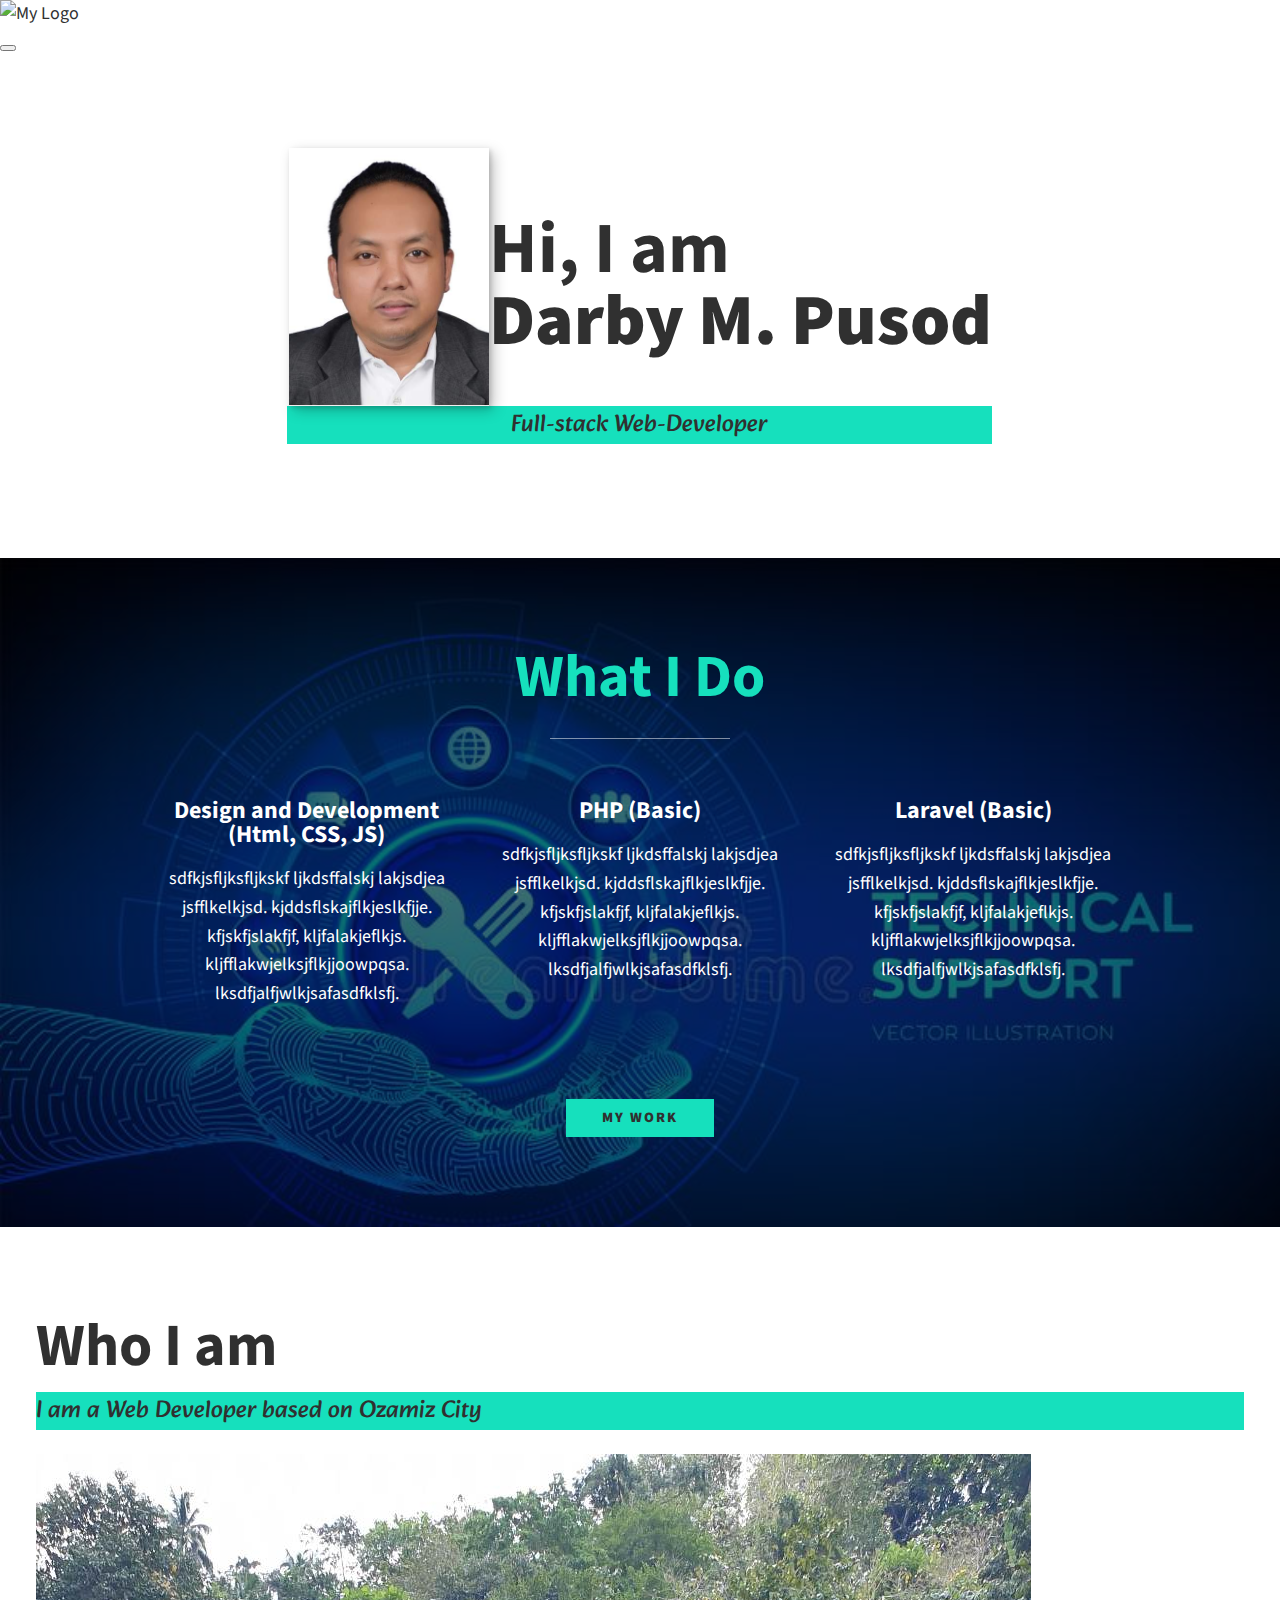
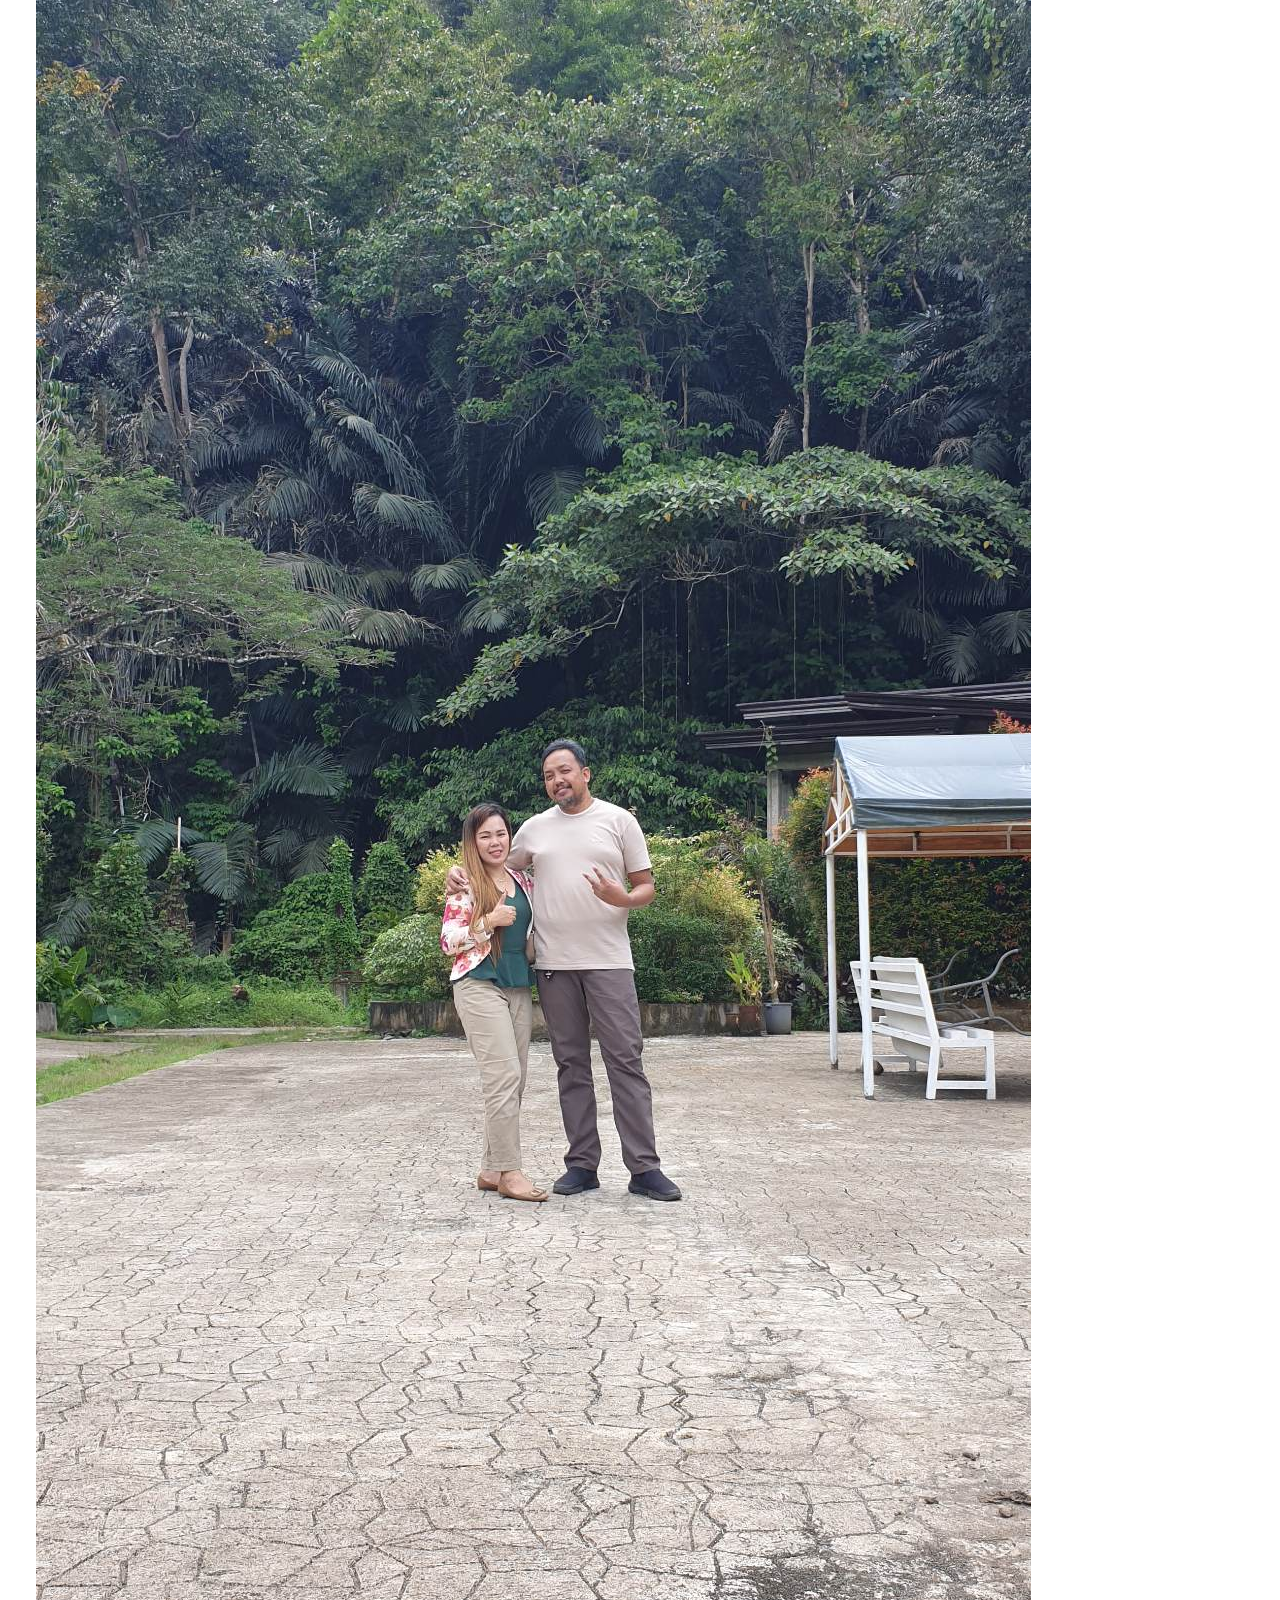
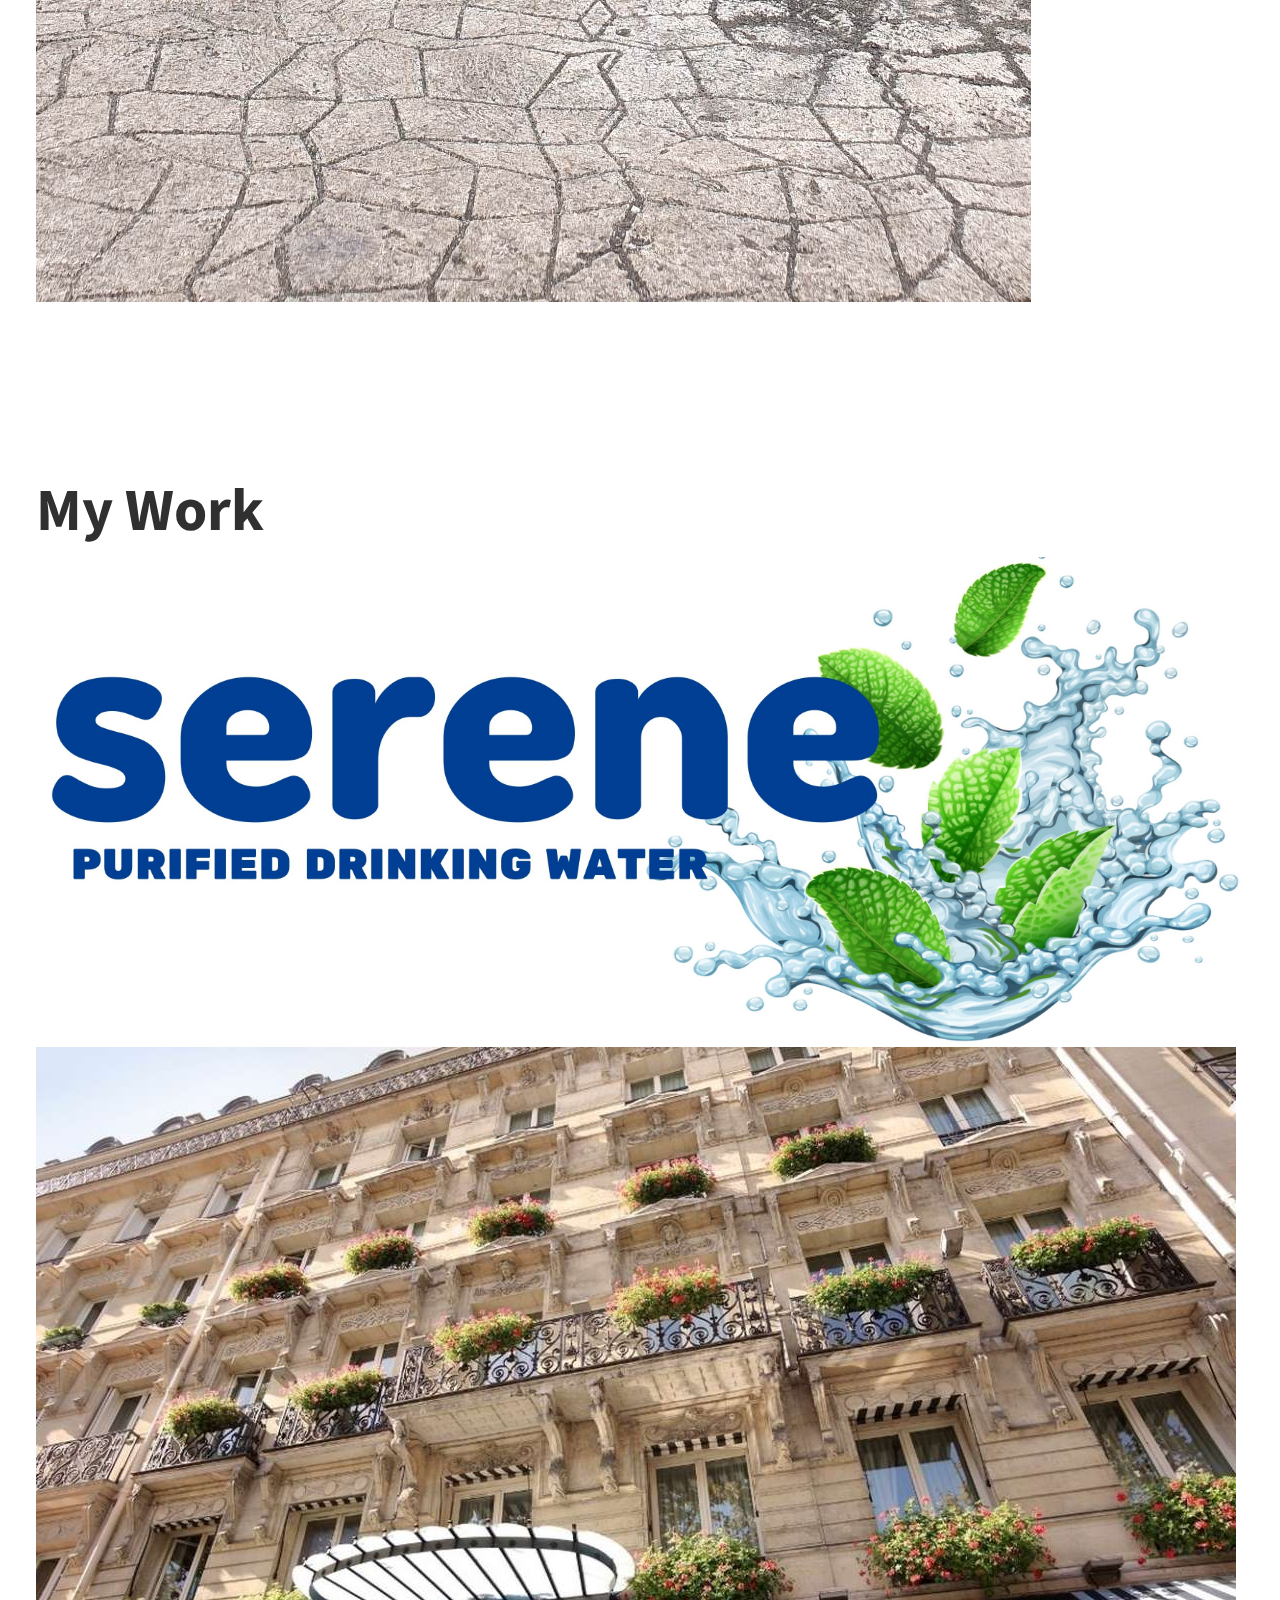
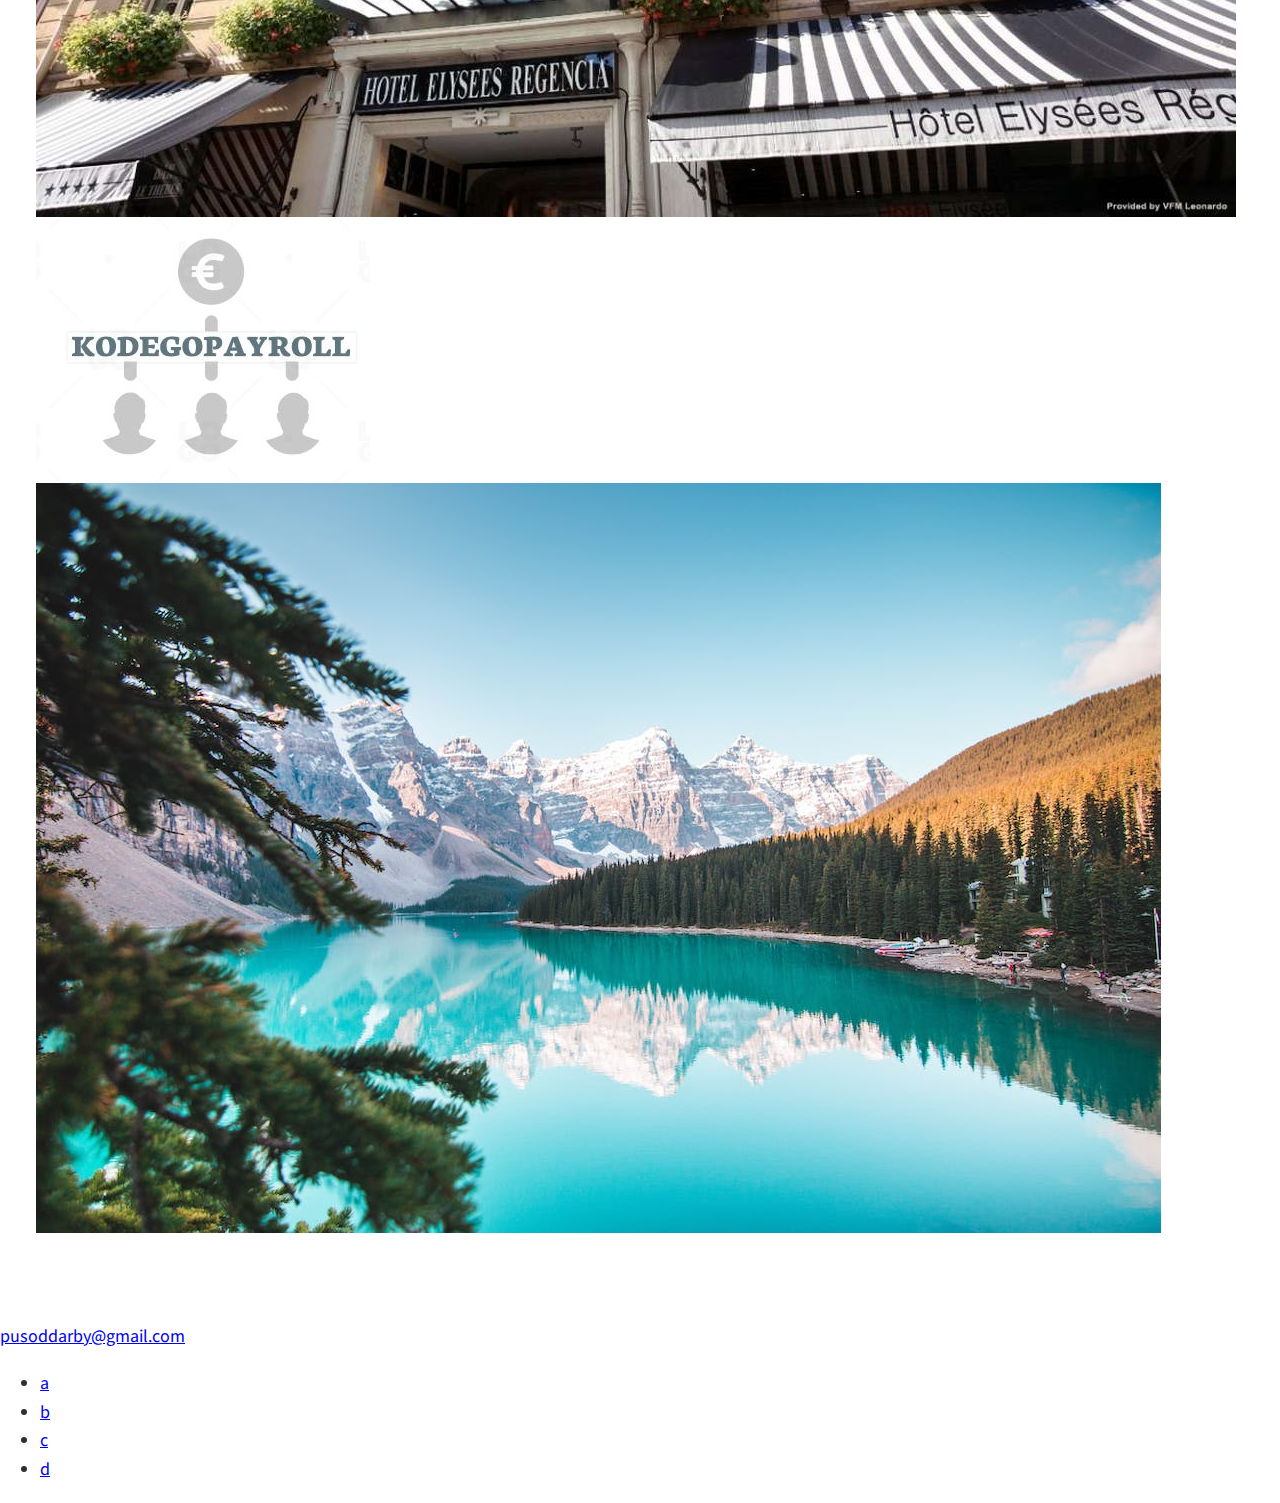
==== index.html @ 6430688c "modified:   css/style.css 	new file:   img/services.jpg 	modified:   index.html" ====
<!DOCTYPE html>
<html lang="en">
<head>
    <meta charset="UTF-8">
    <meta http-equiv="X-UA-Compatible" content="IE=edge">
    <meta name="viewport" content="width=device-width, initial-scale=1.0">
    <link href="https://cdn.jsdelivr.net/npm/bootstrap@5.3.0-alpha2/dist/css/bootstrap.min.css" rel="stylesheet" integrity="sha384-aFq/bzH65dt+w6FI2ooMVUpc+21e0SRygnTpmBvdBgSdnuTN7QbdgL+OapgHtvPp" crossorigin="anonymous">
    <script src="https://cdn.jsdelivr.net/npm/bootstrap@5.3.0-alpha2/dist/js/bootstrap.bundle.min.js" integrity="sha384-qKXV1j0HvMUeCBQ+QVp7JcfGl760yU08IQ+GpUo5hlbpg51QRiuqHAJz8+BrxE/N" crossorigin="anonymous"></script>
    <link rel="stylesheet" href="css/style.css">
    <title>My Portfolio</title>

    <link rel="preconnect" href="https://fonts.googleapis.com">
    <link rel="preconnect" href="https://fonts.gstatic.com" crossorigin>
    <link href="https://fonts.googleapis.com/css2?family=Alkatra&family=Source+Sans+Pro:ital,wght@1,600&display=swap" rel="stylesheet">
<body>
    <header>
       <div class="logo">
            <img src="" alt="My Logo">
       </div>
       <button class="nav-toggle" aria-label="toggle-navigation">
            <span class="hamburger"></span>
       </button>
       <nav class="nav">
        <ul class="nav__list">
            <li class="nav__item"><a href="#home" class="nav__link">Home</a></li>
            <li class="nav__item"><a href="#services" class="nav__link">My Service</a></li>
            <li class="nav__item"><a href="#about" class="nav__link">About Me</a></li>
            <li class="nav__item"><a href="#work" class="nav__link">My Work</a></li>
        </ul>
    </nav>
    </header>

    <!------Introduction---->
    <section class="intro" id="home">
        <h1 class="section__title section__title--intro">
        <h1>Hi, I am <br><strong>Darby M. Pusod</strong></h1>
        </h1>
        <br>
        <p class="section__subtitle section__subtitle--intro">Full-stack Web-Developer</p>
        <img src="img/mypicture.jpg" alt="Picture of Darby" class="intro__img">

    </section>

    <!----My Service---->
    <section class="my-services" id="services">
         <h2 class="section__title section__title--services">What I Do</h2>
         <div class="services">
            <div class="service">
                <h3>Design and Development (Html, CSS, JS)</h3>
                <p>sdfkjsfljksfljkskf ljkdsffalskj lakjsdjea jsfflkelkjsd.
                    kjddsflskajflkjeslkfjje. kfjskfjslakfjf, kljfalakjeflkjs.
                    kljfflakwjelksjflkjjoowpqsa.
                    lksdfjalfjwlkjsafasdfklsfj.
                </p>
            </div> <!-----/ service-->

            <div class="service">
                <h3>PHP (Basic)</h3>
                <p>sdfkjsfljksfljkskf ljkdsffalskj lakjsdjea jsfflkelkjsd.
                    kjddsflskajflkjeslkfjje. kfjskfjslakfjf, kljfalakjeflkjs.
                    kljfflakwjelksjflkjjoowpqsa.
                    lksdfjalfjwlkjsafasdfklsfj.</p>
            </div> <!-----/ service-->
            
            <div class="service">
                <h3>Laravel (Basic)</h3>
                <p>sdfkjsfljksfljkskf ljkdsffalskj lakjsdjea jsfflkelkjsd.
                    kjddsflskajflkjeslkfjje. kfjskfjslakfjf, kljfalakjeflkjs.
                    kljfflakwjelksjflkjjoowpqsa.
                    lksdfjalfjwlkjsafasdfklsfj.

                </p>
            </div> <!-----/ service-->
         </div><!-----/ service-->

         <a href="#work" class="btn">My Work</a>
    </section>

    <!-----About Me----->

    <section class="about-me" id="about">
        <h2 class="section__title section__title--about">Who I am</h2>
        <p class="section__subtitle section__subtitle--about">I am a Web Developer based on Ozamiz City</p>
        <div class="about-me__body">
            <p></p>
            <p></p>
        </div>
        <img src="img/picture1.jpg" alt="#">
    </section>

    <!---My Work----->
    <section class="my-work" id="work">
        <h2 class="section__title">My Work</h2>
        <p class="section__subtitle"></p>

        <div class="portfolio">
            <!----Portfolio item 01-->
            <a href="#" class="portfolio__item">
                <img src="img/serenelogo1.jpg" alt="#">
            </a>

            <!----Portfolio item 02-->
            <a href="#" class="portfolio__item">
                <img src="img/coveParis.jpg" alt="#">
            </a>

            <!----Portfolio item 03-->
            <a href="#" class="portfolio__item">
                <img src="img/logo.JPG" alt="#">
            </a>

            <!----Portfolio item 04-->
            <a href="#" class="portfolio__item">
                <img src="img/nature.jpeg" alt="#">
            </a>
            </div>
    </section>

    <!---Footer--->
    <footer>
        <!---My Email---->
        <a href="pusoddarby@gmail.com" class="footer__link">pusoddarby@gmail.com</a>
        <ul class="social-list">
            <li class="social-list__item"><a href="#" class="social-list__link">a</a></li>
            <li class="social-list__item"><a href="#" class="social-list__link">b</a></li>
            <li class="social-list__item"><a href="#" class="social-list__link">c</a></li>
            <li class="social-list__item"><a href="#" class="social-list__link">d</a></li>
            
        </ul>
    </footer>
    
</body>
</html>
---- css/style.css ----
*,
*::before,
*::after {
    box-sizing: border-box;
}

/* Custom Properties,update for your own design */
:root {
    --ff-primary: 'Source Sans Pro', sans-serif;
    --ff-secondary: 'Alkatra', cursive;

    --fw-reg: 300;
    --fw-bold: 900;

    --clr-light: #fff;
    --clr-dark: #303030;
    --clr-accent: #16e0bd;
    --clr-grey: #6f7272;

    --fs-h1: 3rem;
    --fs-h2: 2.25rem;
    --fs-h3: 1.25rem;
    --fs-body: 1rem;

    --bs: 0.25em 0.25em 0.75em rgba(0,0,0,0.25),
        0.125em 0.125em 0.25em rgba(0,0,0,0.15);

}

@media (min-width: 800px) {
    :root {
        --fs-h1: 4.5rem;
        --fs-h2: 3.75rem;
        --fs-h3: 1.5rem;
        --fs-body: 1.125rem;
    }
}

/* General Styles */

body {
    background: var(--clr-light);
    color: var(--clr-dark);
    margin: 0;
    font-family: var(--ff-primary);
    font-size:var(--fs-body);
    line-height: 1.6;
}

section {
    padding: 5em 2em;
}

img {
    display: block;
    max-width: 100%;
}

strong {font-weight: var(--fw-bold);}

:focus {
    outline: 3px solid var(--clr-accent);
    outline-offset: 3px;                                                                                            
}

/* Button */

.btn {
    display: inline-block;
    padding: 0.5em 2.5em;
    background: var(--clr-accent);
    color: var(--clr-dark);
    text-decoration: none;
    cursor: pointer;
    font-size: .8em;
    text-transform: uppercase;
    letter-spacing: 2px;
    font-weight: var(--fw-bold);
    transition: transform 200ms ease-in-out;
}

.btn:hover {
    transform: scale(1.1);
}


/* Topography*/

h1,
h2,
h3 {
    line-height: 1;
    margin: 0;
}

h1 {font-size: var(--fs-h1);}
h2 {font-size: var(--fs-h2);}
h3 {font-size: var(--fs-h3);}

.section__title {
    margin-bottom: .25em;
}

.section__title--intro {
    font-weight: var(--fw-reg);
}

.section__title--intro strong{
    display: block;
}

.section__subtitle {
    margin: 0;
    font-size: var(--fs-h3);
}

.section__subtitle--intro,
.section__subtitle--about {
    background: var(--clr-accent);
    font-family: var(--ff-secondary);
    margin-bottom: 1em;
}

nav {display: none;}

/* Intro Section */

.intro {
    position: relative;
}

.intro__img {
    box-shadow: var(--bs);
}

@media (min-width: 600px) {
    .intro {
        display: grid;
        width: min-content;
        margin: 0 auto;
        grid-template-areas: 
        "img title"
        "img subtitle";
        grid-template-columns: min-content max-content;
    }
    .intro__img {
        grid-area: img;
        min-width: 200px;
        position: relative;
    }

    .section__subtitle--intro {
        align-self: start;
        grid-column: 2;
        text-align: center;
        position: relative;
        left: -8.4em;
        width: calc(100% + 8.4em);
    }
    
}

/* My Service */

.my-services {
    background-color: var(--clr-grey);
    background-image: url(..//img/services.jpg);
    background-size: cover;
    background-blend-mode: multiply;
    color: var(--clr-light);
    text-align: center;
}

.section__title--services {
    color: var(--clr-accent);
    position: relative;
}

.section__title--services::after {
    content: '';
    display: block;
    width: 3em;
    height: 1px;
    margin: 0.5em auto 1em;
    background: var(--clr-light);
    opacity: 0.50;
}

.services {
    margin-bottom: 4em;
}


.service {
    max-width: 500px;
    margin: 0 auto;
}


@media (min-width: 800px) {
    .services {
        display: flex;
        max-width: 1000px;
        margin-left: auto;
        margin-right: auto;
    }

    .services + .service {
        margin-left: 2em;
    }
}
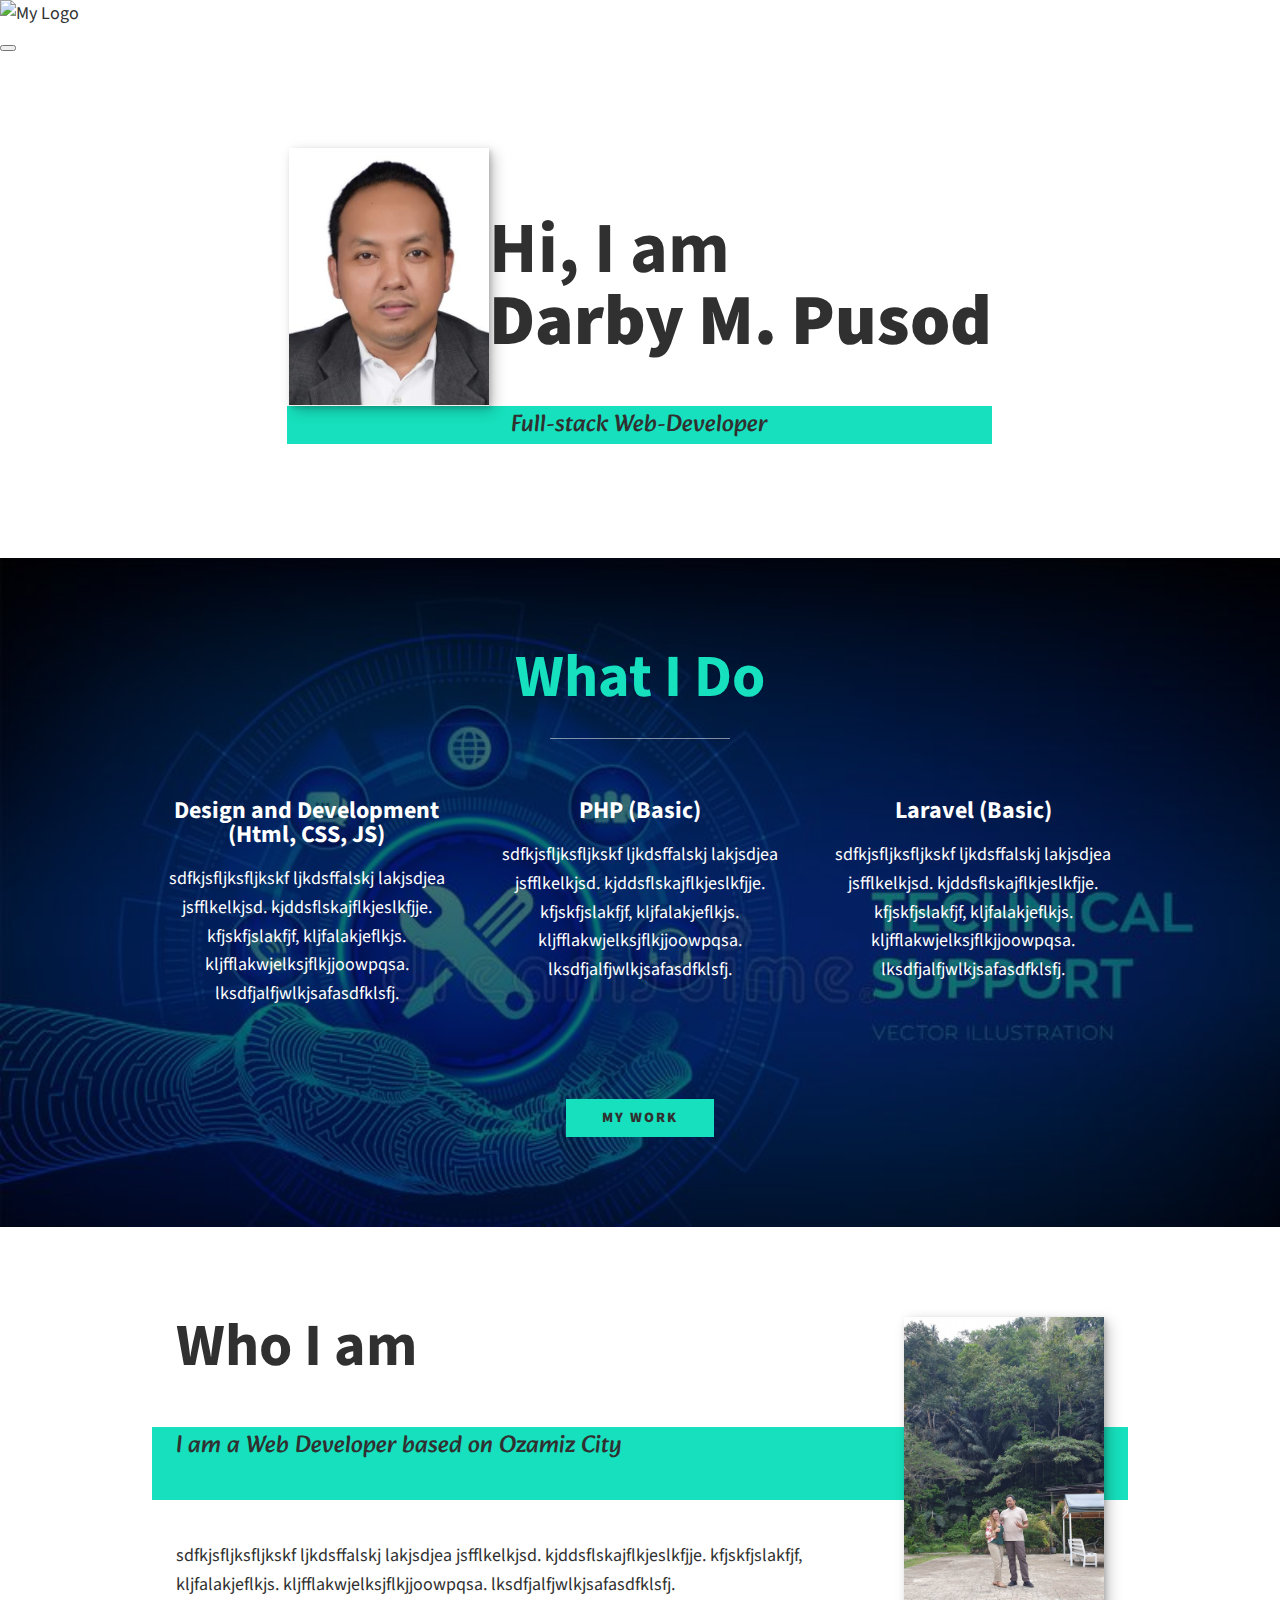
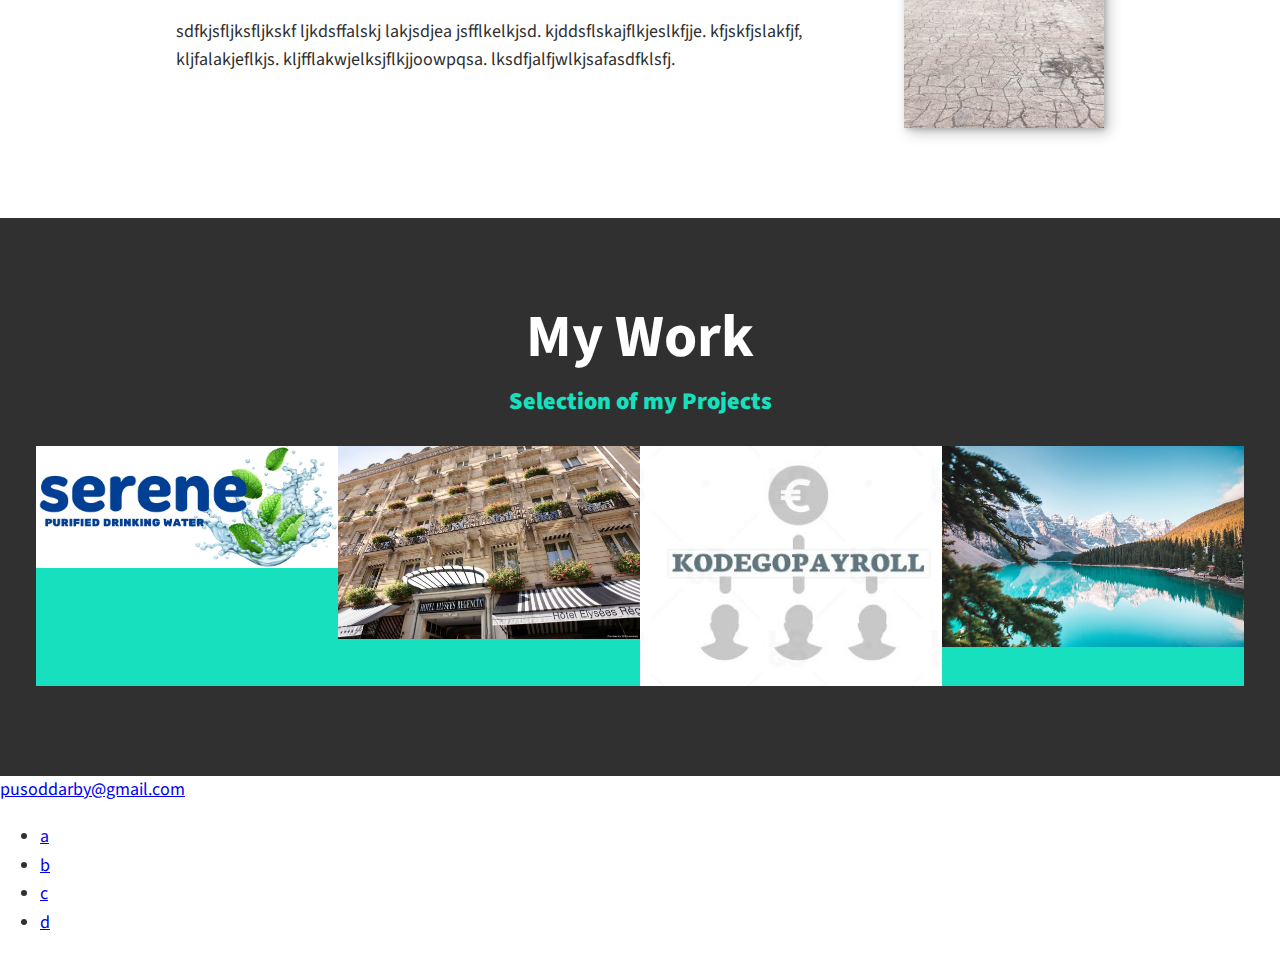
==== commit d0859b02: "modified:   css/style.css 	modified:   index.html" ====
--- a/index.html
+++ b/index.html
@@ -82,36 +82,42 @@
         <h2 class="section__title section__title--about">Who I am</h2>
         <p class="section__subtitle section__subtitle--about">I am a Web Developer based on Ozamiz City</p>
         <div class="about-me__body">
-            <p></p>
-            <p></p>
+            <p>sdfkjsfljksfljkskf ljkdsffalskj lakjsdjea jsfflkelkjsd.
+                kjddsflskajflkjeslkfjje. kfjskfjslakfjf, kljfalakjeflkjs.
+                kljfflakwjelksjflkjjoowpqsa.
+                lksdfjalfjwlkjsafasdfklsfj.</p>
+            <p>sdfkjsfljksfljkskf ljkdsffalskj lakjsdjea jsfflkelkjsd.
+                kjddsflskajflkjeslkfjje. kfjskfjslakfjf, kljfalakjeflkjs.
+                kljfflakwjelksjflkjjoowpqsa.
+                lksdfjalfjwlkjsafasdfklsfj.</p>
         </div>
-        <img src="img/picture1.jpg" alt="#">
+        <img src="img/picture1.jpg" alt="#" class="about-me__img">
     </section>
 
     <!---My Work----->
     <section class="my-work" id="work">
-        <h2 class="section__title">My Work</h2>
-        <p class="section__subtitle"></p>
+        <h2 class="section__title section__title--work">My Work</h2>
+        <p class="section__subtitle section__subtitle--work">Selection of my Projects</p>
 
         <div class="portfolio">
             <!----Portfolio item 01-->
             <a href="#" class="portfolio__item">
-                <img src="img/serenelogo1.jpg" alt="#">
+                <img src="img/serenelogo1.jpg" alt="#" class="portfolio__img">
             </a>
 
-            <!----Portfolio item 02-->
+            <!----Portfolio item 02--> 
             <a href="#" class="portfolio__item">
-                <img src="img/coveParis.jpg" alt="#">
+                <img src="img/coveParis.jpg" alt="#" class="portfolio__img">
             </a>
 
             <!----Portfolio item 03-->
             <a href="#" class="portfolio__item">
-                <img src="img/logo.JPG" alt="#">
+                <img src="img/logo.JPG" alt="#" class="portfolio__img">
             </a>
 
             <!----Portfolio item 04-->
             <a href="#" class="portfolio__item">
-                <img src="img/nature.jpeg" alt="#">
+                <img src="img/nature.jpeg" alt="#" class="portfolio__img">
             </a>
             </div>
     </section>
--- a/css/style.css
+++ b/css/style.css
@@ -121,6 +121,13 @@
     margin-bottom: 1em;
 }
 
+.section__subtitle--work {
+    color: var(--clr-accent);
+    font-weight: var(--fw-bold);
+    margin-bottom: 1em;
+}
+
+/* Header */
 nav {display: none;}
 
 /* Intro Section */
@@ -210,21 +217,131 @@
     }
 }
 
-
-
-
-
-
-
-
-
-
-
-
-
-
-
-
-
-
-
+.about-me {
+    max-width: 1000px;
+    margin: 0 auto;
+}
+
+.about-me__img {
+    box-shadow: var(--bs);
+}
+
+@media (min-width: 600px) {
+    .about-me {
+        display: grid;
+        grid-template-columns: 1fr 200px;
+        grid-template-areas: 
+            "title img"
+            "subtitle img"
+            "text img";
+        grid-column-gap: 2em;
+    }
+
+    .section__title--about {
+        grid-area: title;
+    }
+    
+    .section__subtitle--about {
+        grid-column: 1 / -1;
+        grid-row: 2;
+        position: relative;
+        left: -1em;
+        width: calc(100% + 2em);
+        padding-left: 1em;
+        padding-right: cal(200px + 4em);
+    }
+
+    .about-me__img {
+        grid-area: img;
+        position: relative;
+        z-index: 2;
+    }
+}
+
+
+/* My work */
+
+.my-work {
+    background-color: var(--clr-dark);
+    color: var(--clr-light);
+    text-align: center;
+}
+
+.portfolio {
+    display: grid;
+    grid-template-columns: repeat(auto-fit, minmax(300px, 1fr));
+    max-width: 100%;
+    margin: 0 auto;
+}
+
+.portfolio__item {
+    background: var(--clr-accent);
+    overflow: hidden;
+}
+
+.portfolio__img {
+    transition: 
+        transform 750ms cubic-bezier(.5, 0, .5, .1)
+        opacity 250ms linear;
+}
+
+.portfolio__item:focus {
+    position: relative;
+    z-index: 2;
+}
+
+.portfolio__img:hover,
+.portfolio__item:focus .portfolio__img {
+    transform: scale(1.2);
+    opacity: 0.75;
+}
+
+
+
+
+
+
+
+
+
+
+
+
+
+
+
+
+
+
+
+
+
+
+
+
+
+
+
+
+
+
+
+
+
+
+
+
+
+
+
+
+
+
+
+
+
+
+
+
+
+
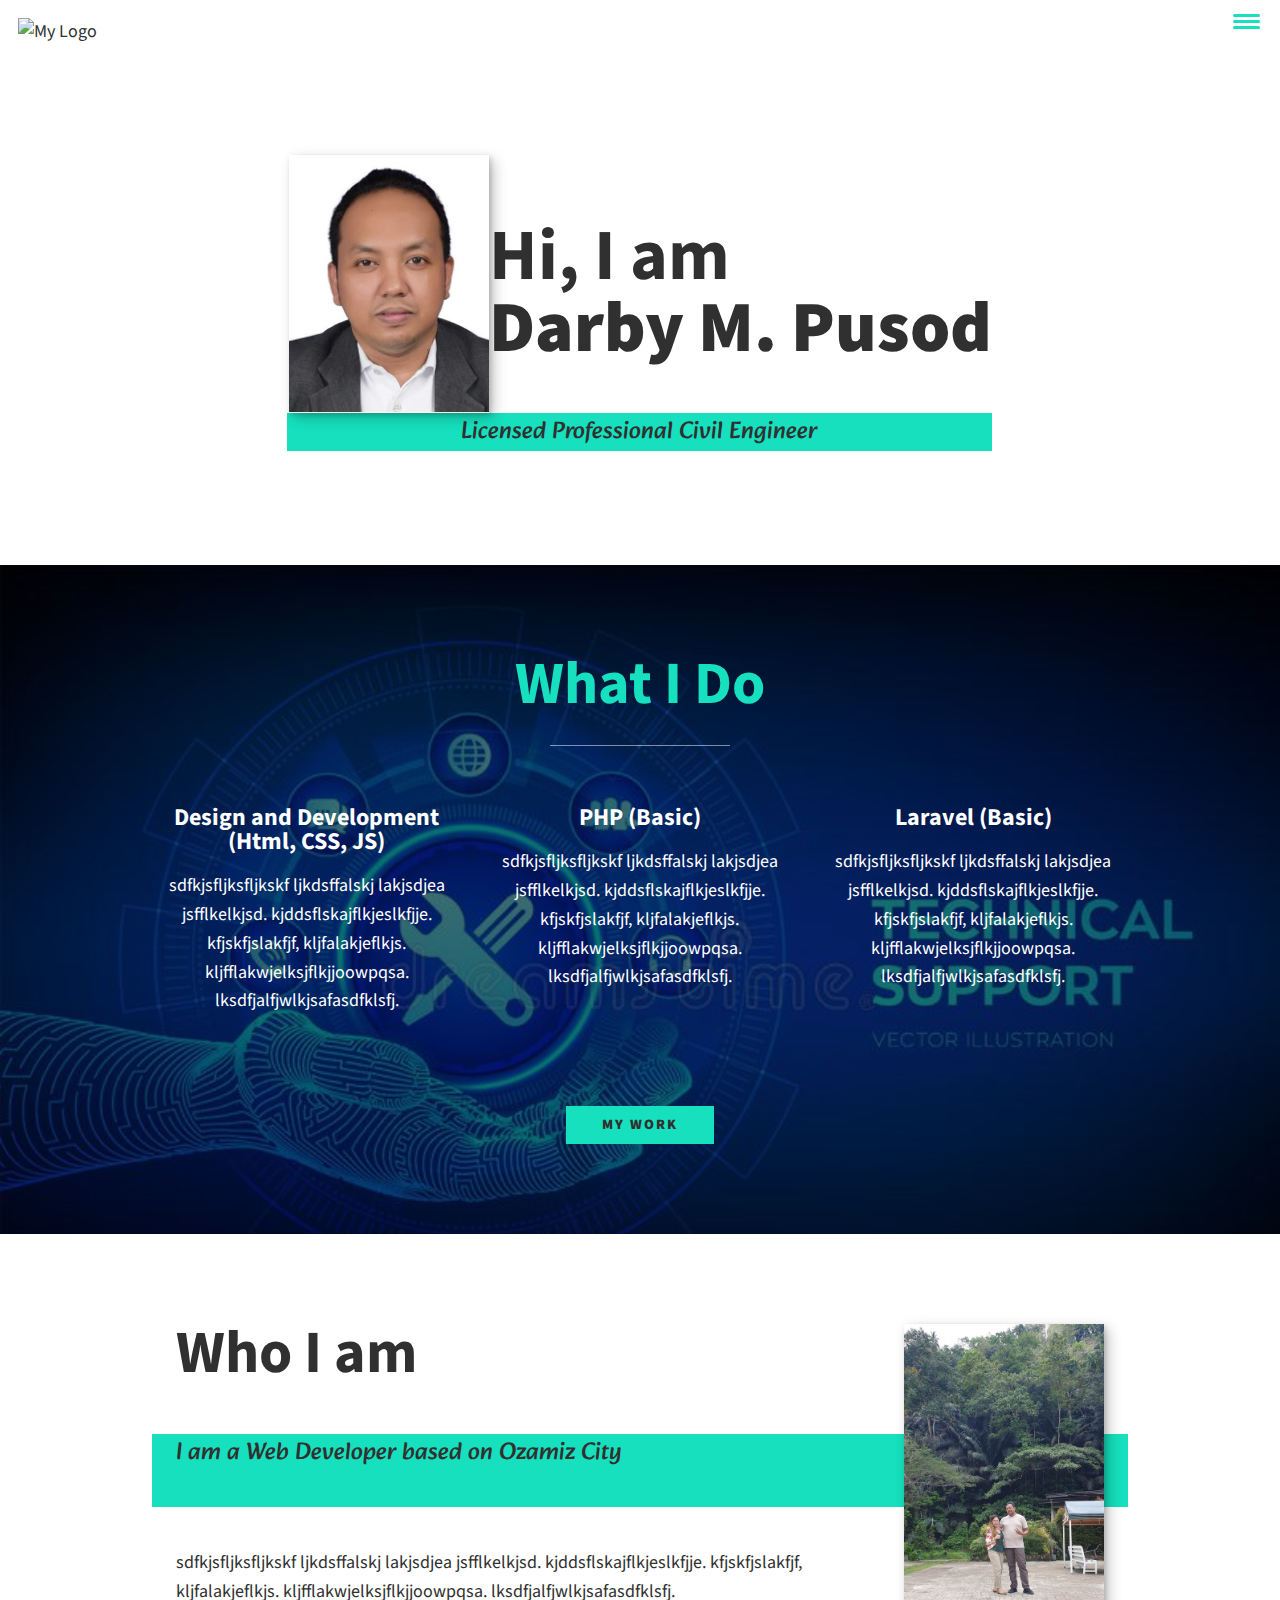
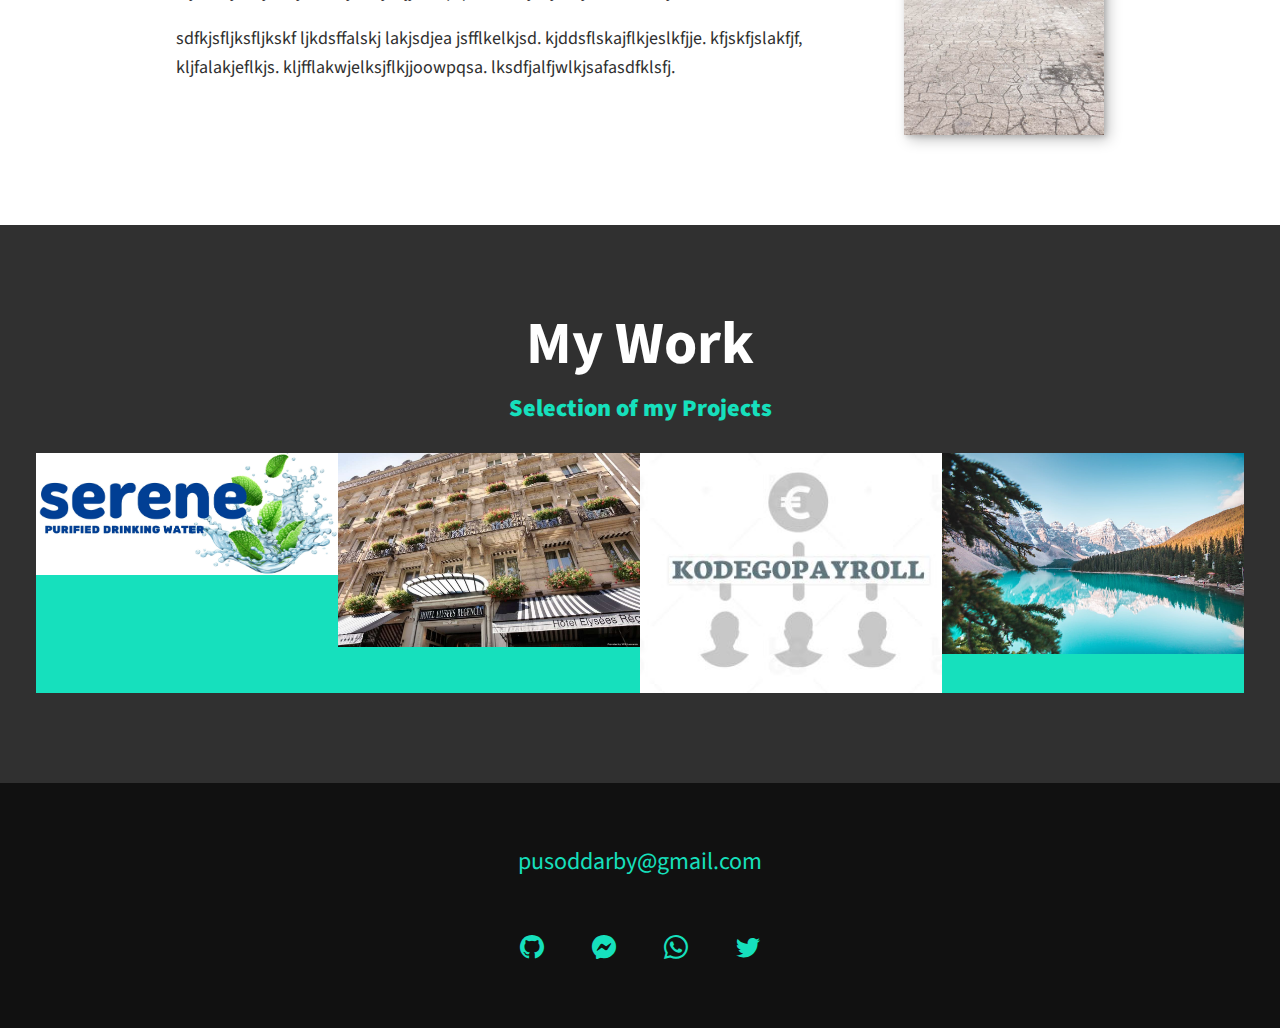
==== commit 0157f4ee: "modified:   css/style.css 	modified:   index.html 	new file:   js/index.js" ====
--- a/index.html
+++ b/index.html
@@ -12,6 +12,7 @@
     <link rel="preconnect" href="https://fonts.googleapis.com">
     <link rel="preconnect" href="https://fonts.gstatic.com" crossorigin>
     <link href="https://fonts.googleapis.com/css2?family=Alkatra&family=Source+Sans+Pro:ital,wght@1,600&display=swap" rel="stylesheet">
+    <link rel="stylesheet" href="https://cdn.jsdelivr.net/npm/bootstrap-icons@1.10.4/font/bootstrap-icons.css">
 <body>
     <header>
        <div class="logo">
@@ -36,7 +37,7 @@
         <h1>Hi, I am <br><strong>Darby M. Pusod</strong></h1>
         </h1>
         <br>
-        <p class="section__subtitle section__subtitle--intro">Full-stack Web-Developer</p>
+        <p class="section__subtitle section__subtitle--intro">Licensed Professional Civil Engineer</p>
         <img src="img/mypicture.jpg" alt="Picture of Darby" class="intro__img">
 
     </section>
@@ -123,17 +124,19 @@
     </section>
 
     <!---Footer--->
-    <footer>
+    <footer class="footer">
         <!---My Email---->
         <a href="pusoddarby@gmail.com" class="footer__link">pusoddarby@gmail.com</a>
         <ul class="social-list">
-            <li class="social-list__item"><a href="#" class="social-list__link">a</a></li>
-            <li class="social-list__item"><a href="#" class="social-list__link">b</a></li>
-            <li class="social-list__item"><a href="#" class="social-list__link">c</a></li>
-            <li class="social-list__item"><a href="#" class="social-list__link">d</a></li>
+            <li class="social-list__item"><a href="#" class="social-list__link"><i class="bi bi-github"></i></a></li>
+            <li class="social-list__item"><a href="#" class="social-list__link"><i class="bi bi-messenger"></i></a></li>
+            <li class="social-list__item"><a href="#" class="social-list__link"><i class="bi bi-whatsapp"></i></i></a></li>
+            <li class="social-list__item"><a href="#" class="social-list__link"><i class="bi bi-twitter"></i></a></li>
             
         </ul>
     </footer>
+
+    <script src="js/index.js"></script>
     
 </body>
 </html>--- a/css/style.css
+++ b/css/style.css
@@ -128,7 +128,99 @@
 }
 
 /* Header */
-nav {display: none;}
+
+header {
+    display: flex;
+    justify-content: space-between;
+    padding: 1em;
+}
+
+.logo {
+    max-width: 100px;
+}
+
+.nav {
+    position: fixed;
+    background: var(--clr-dark);
+    color: var(--clr-light);
+    top: 0;
+    bottom: 0;
+    left: 0;
+    right: 0;
+    z-index: 100;
+
+    transform: translate(100%);
+    transition: transform 250ms cubic-bezier(.5, 0, .5, 1);
+}
+
+.nav__list {
+    list-style: none;
+    display: flex;
+    height: 100%;
+    flex-direction: column;
+    justify-content: space-evenly;
+    align-items: center;
+    margin: 0;
+    padding: 0; 
+}
+
+.nav__link {
+    color: inherit;
+    font-weight: var(--fw-bold);
+    font-size: var(--fs-h2);
+    text-decoration: none;    
+}
+
+.nav__link:hover {
+    color: var(--clr-accent);
+}
+
+.nav-toggle {
+    padding: .5em;
+    background: transparent;
+    border: 0;
+    cursor: pointer;
+    position: absolute;
+    right: 1em;
+    top: 1em;
+    z-index: 1000;
+}
+
+.nav-open {
+    background: red;
+}
+
+.hamburger {
+    display: block;
+    position: relative;
+}
+
+.hamburger,
+.hamburger::before,
+.hamburger::after {
+    background: var(--clr-accent);
+    width: 2em;
+    height: 3px;
+    border-radius: 1em;
+    transition: transform 250ms ease-in-out;
+}
+
+
+.hamburger::before,
+.hamburger::after {
+    content: '';
+    position: absolute;
+    left: 0;
+    right: 0;
+    
+}
+
+.hamburger::before {top: 6px;}
+.hamburger::after {bottom: 6px;}
+
+
+
+
 
 /* Intro Section */
 
@@ -297,51 +389,94 @@
 }
 
 
-
-
-
-
-
-
-
-
-
-
-
-
-
-
-
-
-
-
-
-
-
-
-
-
-
-
-
-
-
-
-
-
-
-
-
-
-
-
-
-
-
-
-
-
-
-
-
-
+/* Footer */
+
+.footer {
+    background: #111;
+    color: var(--clr-accent);
+    text-align: center;
+    padding: 2.5em 0;
+    font-size: var(--fs-h3);
+} 
+
+.footer a {
+    color: inherit;
+    text-decoration: none;
+}
+
+footer__link {
+    font-weight: var(--fw-bold);
+}
+
+.footer__link:hover,
+.social-list__link:hover {
+    opacity: .7;
+}
+
+.footer__link:hover {
+    text-decoration: underline;
+}
+
+.social-list {
+    list-style: none;
+    display: flex;
+    justify-content: center;
+    margin: 2em 0 0;
+    padding: 0;
+}
+
+.social-list__item {
+    margin: 0 .5em;
+}
+
+.social-list__link {
+    padding: .5em;
+}
+
+
+
+
+
+
+
+
+
+
+
+
+
+
+
+
+
+
+
+
+
+
+
+
+
+
+
+
+
+
+
+
+
+
+
+
+
+
+
+
+
+
+
+
+
+
+
+
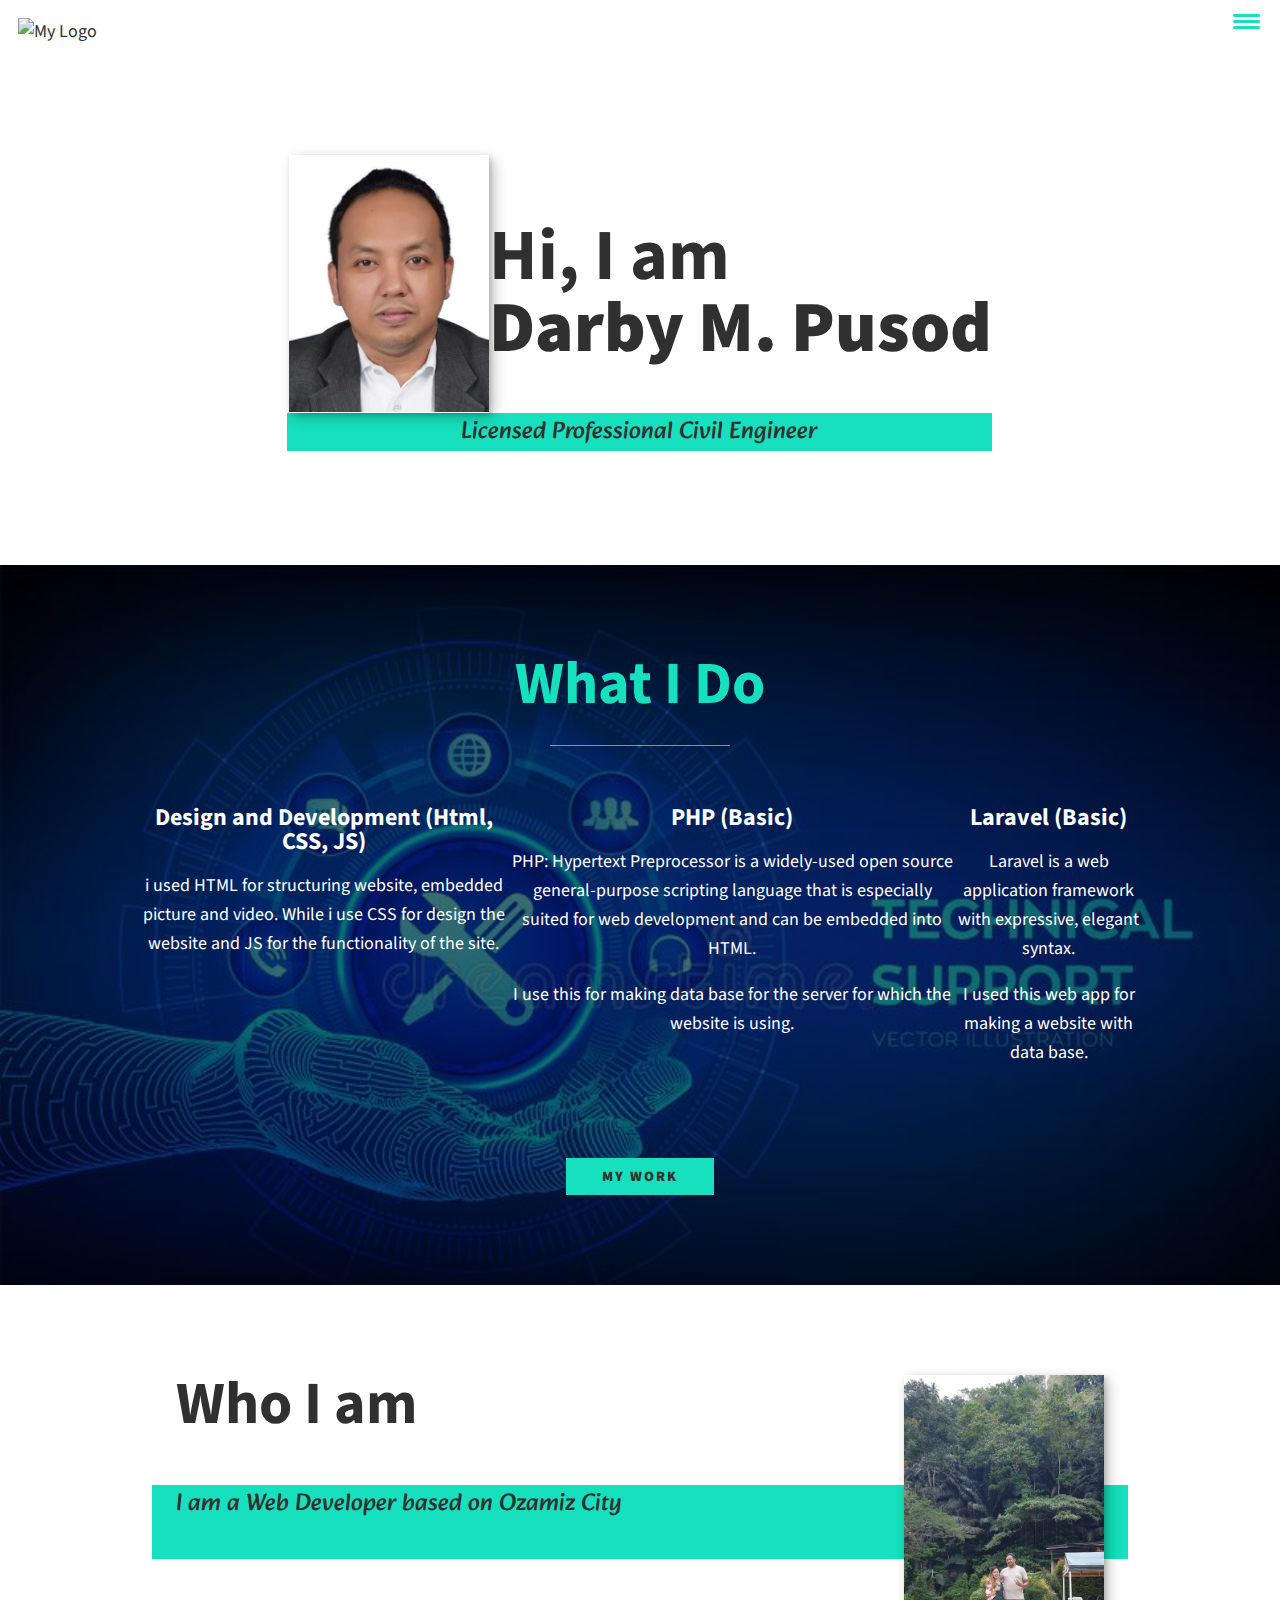
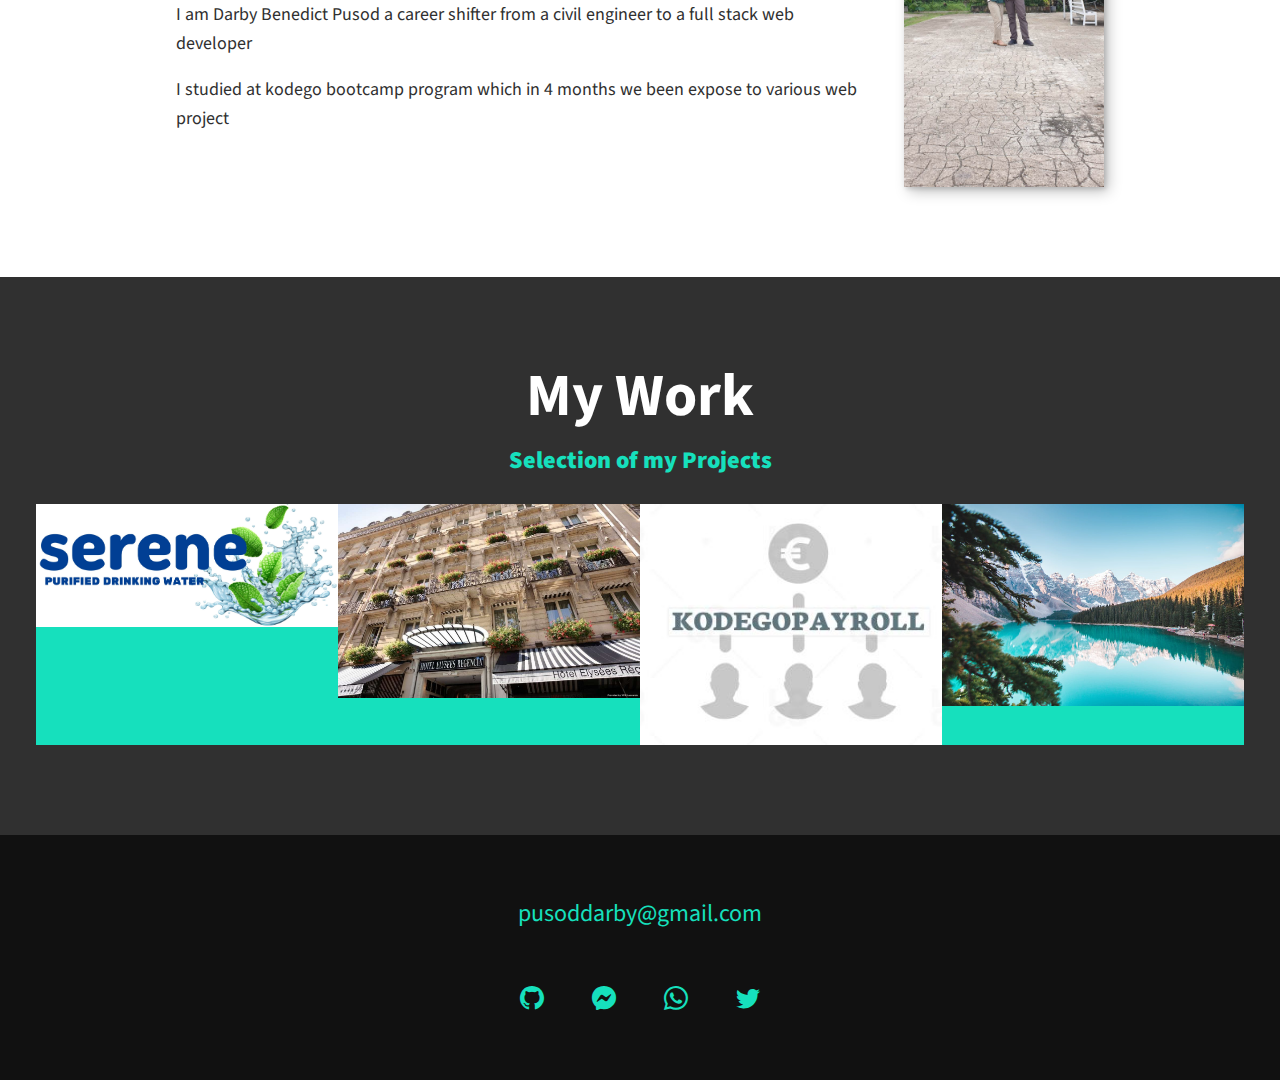
==== commit 21b489cb: "modified:   index.html" ====
--- a/index.html
+++ b/index.html
@@ -48,28 +48,29 @@
          <div class="services">
             <div class="service">
                 <h3>Design and Development (Html, CSS, JS)</h3>
-                <p>sdfkjsfljksfljkskf ljkdsffalskj lakjsdjea jsfflkelkjsd.
-                    kjddsflskajflkjeslkfjje. kfjskfjslakfjf, kljfalakjeflkjs.
-                    kljfflakwjelksjflkjjoowpqsa.
-                    lksdfjalfjwlkjsafasdfklsfj.
-                </p>
+                <p>i used HTML for structuring website, embedded picture and video. While i use CSS for design the website and JS for the
+                    functionality of the site. 
+               </p>
+               
             </div> <!-----/ service-->
 
             <div class="service">
                 <h3>PHP (Basic)</h3>
-                <p>sdfkjsfljksfljkskf ljkdsffalskj lakjsdjea jsfflkelkjsd.
-                    kjddsflskajflkjeslkfjje. kfjskfjslakfjf, kljfalakjeflkjs.
-                    kljfflakwjelksjflkjjoowpqsa.
-                    lksdfjalfjwlkjsafasdfklsfj.</p>
+                <p>PHP: Hypertext Preprocessor is a widely-used open source 
+                    general-purpose scripting language that is especially suited 
+                    for web development and can be embedded into HTML.</p>
+                <p>
+                    I use this for making data base for the server for which the 
+                    website is using.
+                </p>
             </div> <!-----/ service-->
             
             <div class="service">
                 <h3>Laravel (Basic)</h3>
-                <p>sdfkjsfljksfljkskf ljkdsffalskj lakjsdjea jsfflkelkjsd.
-                    kjddsflskajflkjeslkfjje. kfjskfjslakfjf, kljfalakjeflkjs.
-                    kljfflakwjelksjflkjjoowpqsa.
-                    lksdfjalfjwlkjsafasdfklsfj.
-
+                <p>Laravel is a web application framework with expressive, elegant syntax.
+                </p>
+                <p>
+                    I used this web app for making a website with data base.
                 </p>
             </div> <!-----/ service-->
          </div><!-----/ service-->
@@ -83,14 +84,8 @@
         <h2 class="section__title section__title--about">Who I am</h2>
         <p class="section__subtitle section__subtitle--about">I am a Web Developer based on Ozamiz City</p>
         <div class="about-me__body">
-            <p>sdfkjsfljksfljkskf ljkdsffalskj lakjsdjea jsfflkelkjsd.
-                kjddsflskajflkjeslkfjje. kfjskfjslakfjf, kljfalakjeflkjs.
-                kljfflakwjelksjflkjjoowpqsa.
-                lksdfjalfjwlkjsafasdfklsfj.</p>
-            <p>sdfkjsfljksfljkskf ljkdsffalskj lakjsdjea jsfflkelkjsd.
-                kjddsflskajflkjeslkfjje. kfjskfjslakfjf, kljfalakjeflkjs.
-                kljfflakwjelksjflkjjoowpqsa.
-                lksdfjalfjwlkjsafasdfklsfj.</p>
+            <p>I am Darby Benedict Pusod a career shifter from a civil engineer to a full stack web developer</p>
+            <p>I studied at kodego bootcamp program which in 4 months we been expose to various web project</p>
         </div>
         <img src="img/picture1.jpg" alt="#" class="about-me__img">
     </section>
@@ -102,22 +97,22 @@
 
         <div class="portfolio">
             <!----Portfolio item 01-->
-            <a href="#" class="portfolio__item">
+            <a href="portfolio-item.html" class="portfolio__item">
                 <img src="img/serenelogo1.jpg" alt="#" class="portfolio__img">
             </a>
 
             <!----Portfolio item 02--> 
-            <a href="#" class="portfolio__item">
+            <a href="portfolio-item.html" class="portfolio__item">
                 <img src="img/coveParis.jpg" alt="#" class="portfolio__img">
             </a>
 
             <!----Portfolio item 03-->
-            <a href="#" class="portfolio__item">
+            <a href="portfolio-item.html" class="portfolio__item">
                 <img src="img/logo.JPG" alt="#" class="portfolio__img">
             </a>
 
             <!----Portfolio item 04-->
-            <a href="#" class="portfolio__item">
+            <a href="portfolio-item.html" class="portfolio__item">
                 <img src="img/nature.jpeg" alt="#" class="portfolio__img">
             </a>
             </div>
--- a/css/style.css
+++ b/css/style.css
@@ -37,6 +37,10 @@
 }
 
 /* General Styles */
+
+html {
+    scroll-behavior: smooth;
+}
 
 body {
     background: var(--clr-light);
@@ -186,9 +190,30 @@
     z-index: 1000;
 }
 
-.nav-open {
-    background: red;
-}
+.nav-open .nav {
+    transform: translate(0);
+}
+
+.nav-open .nav-toggle {
+    position: fixed;
+}
+
+.nav-open .hamburger {
+    transform: rotate(0.625turn);
+}
+
+.nav-open .hamburger::before {
+    transform: rotate(90deg) translate(-6px);
+}
+.nav-open .hamburger::after {
+    opacity: 0;
+}
+
+
+
+
+
+
 
 .hamburger {
     display: block;
@@ -433,50 +458,65 @@
     padding: .5em;
 }
 
-
-
-
-
-
-
-
-
-
-
-
-
-
-
-
-
-
-
-
-
-
-
-
-
-
-
-
-
-
-
-
-
-
-
-
-
-
-
-
-
-
-
-
-
-
-
-
+/* portfolio-item-individual style */
+
+.portfolio-item-individual {
+    padding: 0 2em 2em;
+    max-width: 1000px;
+    margin: 0 auto;
+}
+
+.portfolio-item-individual p {
+    max-width: 600px;
+    margin-left: auto;
+    margin-right: auto;
+}
+
+.portfolio-item-img {
+    box-shadow: var(--bs);
+}
+
+
+
+
+
+
+
+
+
+
+
+
+
+
+
+
+
+
+
+
+
+
+
+
+
+
+
+
+
+
+
+
+
+
+
+
+
+
+
+
+
+
+
+
+
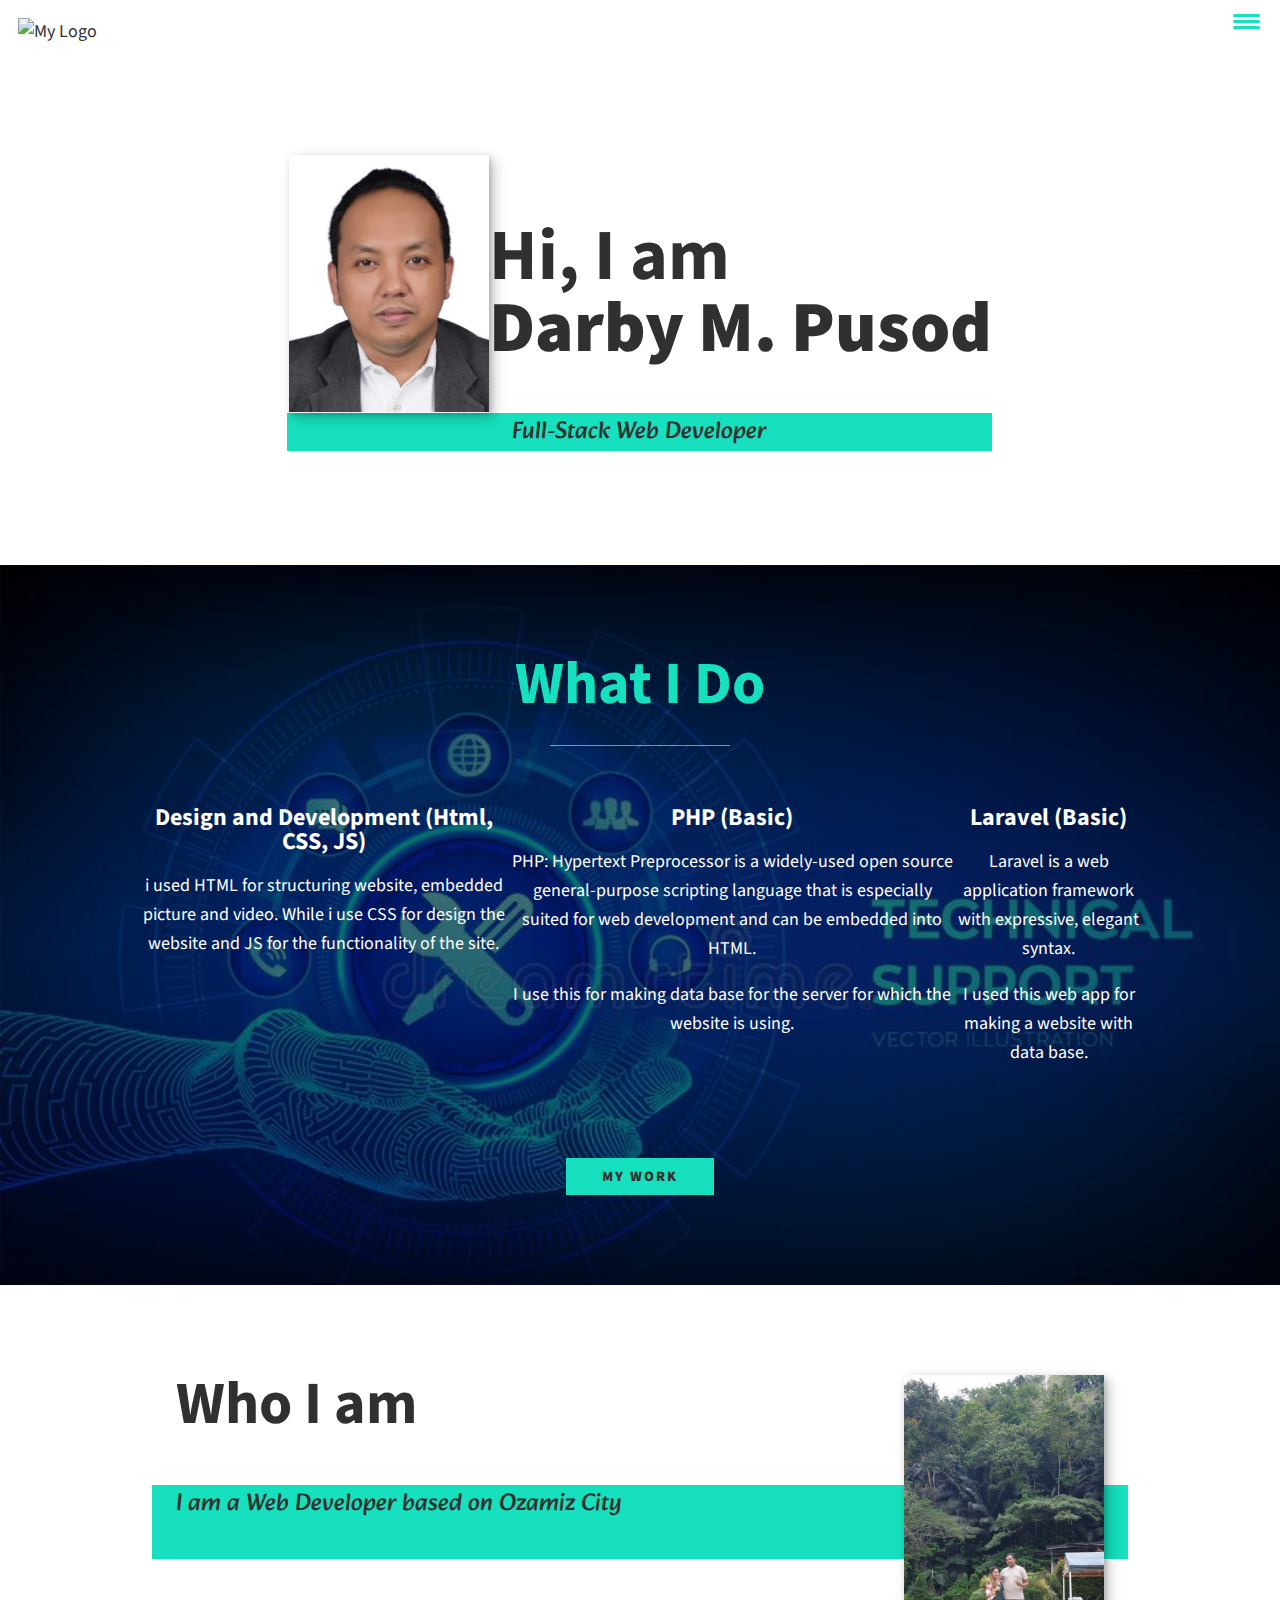
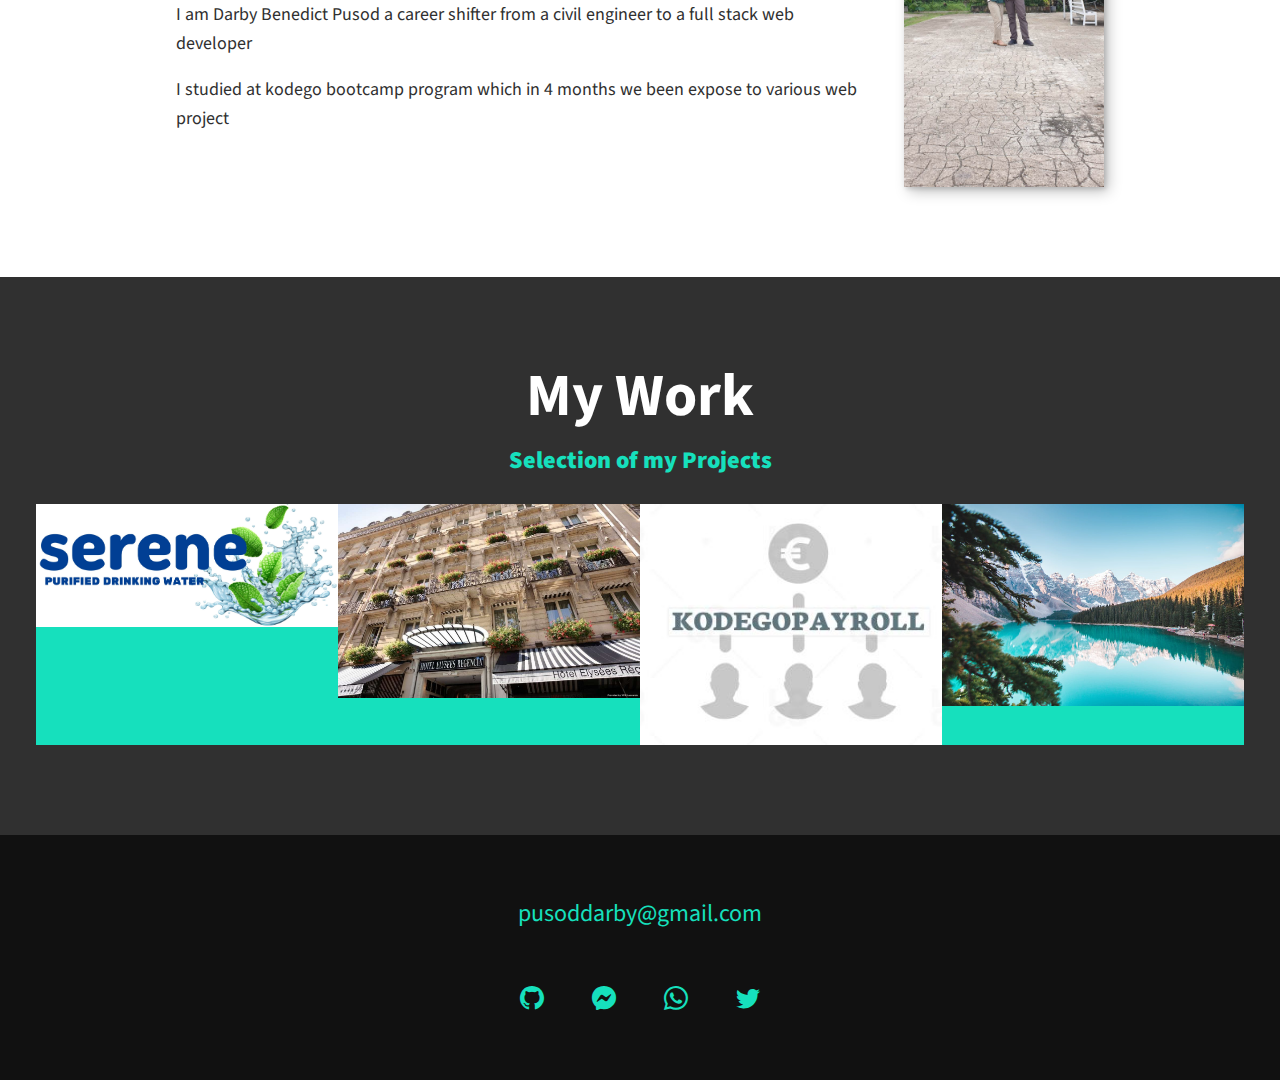
==== commit 48aa8fba: "modified:   index.html" ====
--- a/index.html
+++ b/index.html
@@ -37,7 +37,7 @@
         <h1>Hi, I am <br><strong>Darby M. Pusod</strong></h1>
         </h1>
         <br>
-        <p class="section__subtitle section__subtitle--intro">Licensed Professional Civil Engineer</p>
+        <p class="section__subtitle section__subtitle--intro">Full-Stack Web Developer</p>
         <img src="img/mypicture.jpg" alt="Picture of Darby" class="intro__img">
 
     </section>
@@ -123,8 +123,8 @@
         <!---My Email---->
         <a href="pusoddarby@gmail.com" class="footer__link">pusoddarby@gmail.com</a>
         <ul class="social-list">
-            <li class="social-list__item"><a href="#" class="social-list__link"><i class="bi bi-github"></i></a></li>
-            <li class="social-list__item"><a href="#" class="social-list__link"><i class="bi bi-messenger"></i></a></li>
+            <li class="social-list__item"><a href="https://github.com/darvz1982" class="social-list__link"><i class="bi bi-github"></i></a></li>
+            <li class="social-list__item fb-customerchat" id="fb-customer-chat"><a href="#" class="social-list__link" ><i class="bi bi-messenger"></i></a></li>
             <li class="social-list__item"><a href="#" class="social-list__link"><i class="bi bi-whatsapp"></i></i></a></li>
             <li class="social-list__item"><a href="#" class="social-list__link"><i class="bi bi-twitter"></i></a></li>
             
@@ -132,6 +132,37 @@
     </footer>
 
     <script src="js/index.js"></script>
+
+    <!-- Messenger Chat Plugin Code -->
+    <div id="fb-root"></div>
+
+    <!-- Your Chat Plugin code -->
+    <div id="fb-customer-chat" class="fb-customerchat">
+    </div>
+
+    <script>
+      var chatbox = document.getElementById('fb-customer-chat');
+      chatbox.setAttribute("page_id", "109088685504435");
+      chatbox.setAttribute("attribution", "biz_inbox");
+    </script>
+
+    <!-- Your SDK code -->
+    <script>
+      window.fbAsyncInit = function() {
+        FB.init({
+          xfbml            : true,
+          version          : 'v16.0'
+        });
+      };
+
+      (function(d, s, id) {
+        var js, fjs = d.getElementsByTagName(s)[0];
+        if (d.getElementById(id)) return;
+        js = d.createElement(s); js.id = id;
+        js.src = 'https://connect.facebook.net/en_US/sdk/xfbml.customerchat.js';
+        fjs.parentNode.insertBefore(js, fjs);
+      }(document, 'script', 'facebook-jssdk'));
+    </script>
     
 </body>
 </html>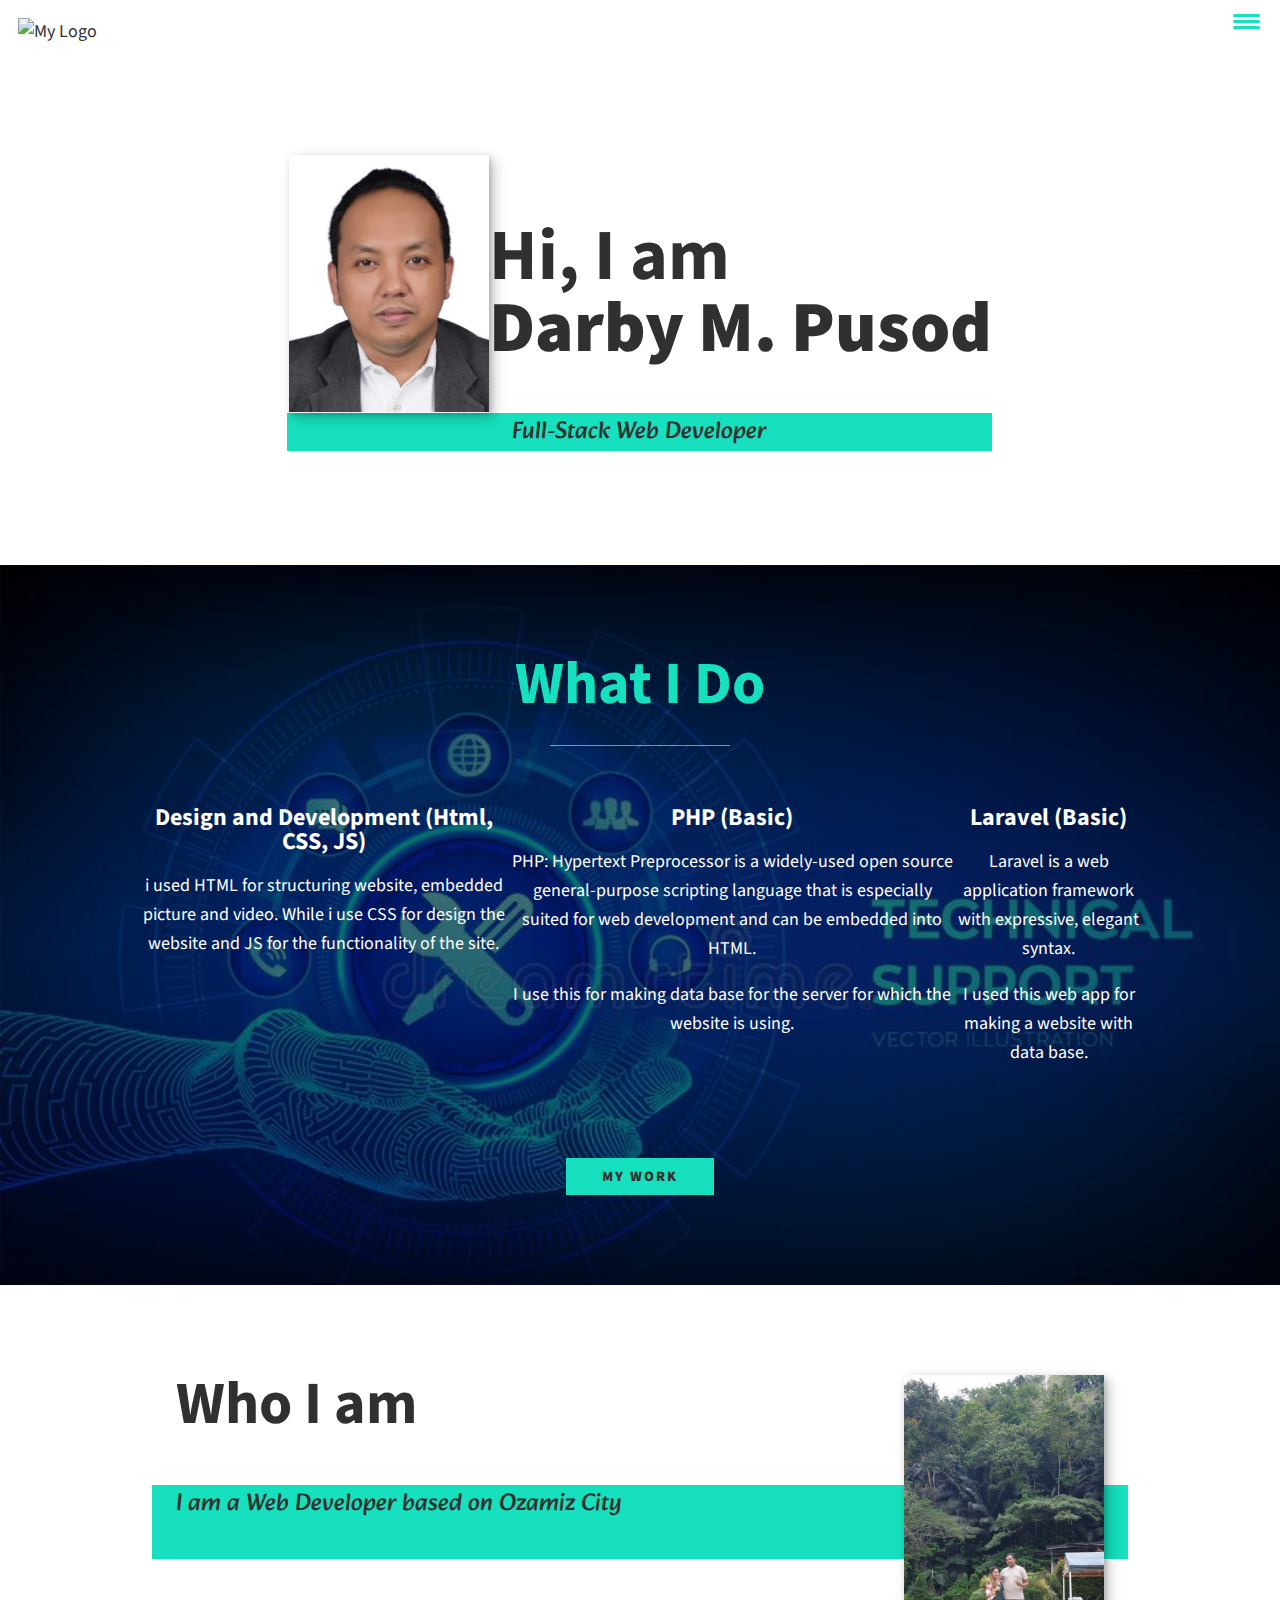
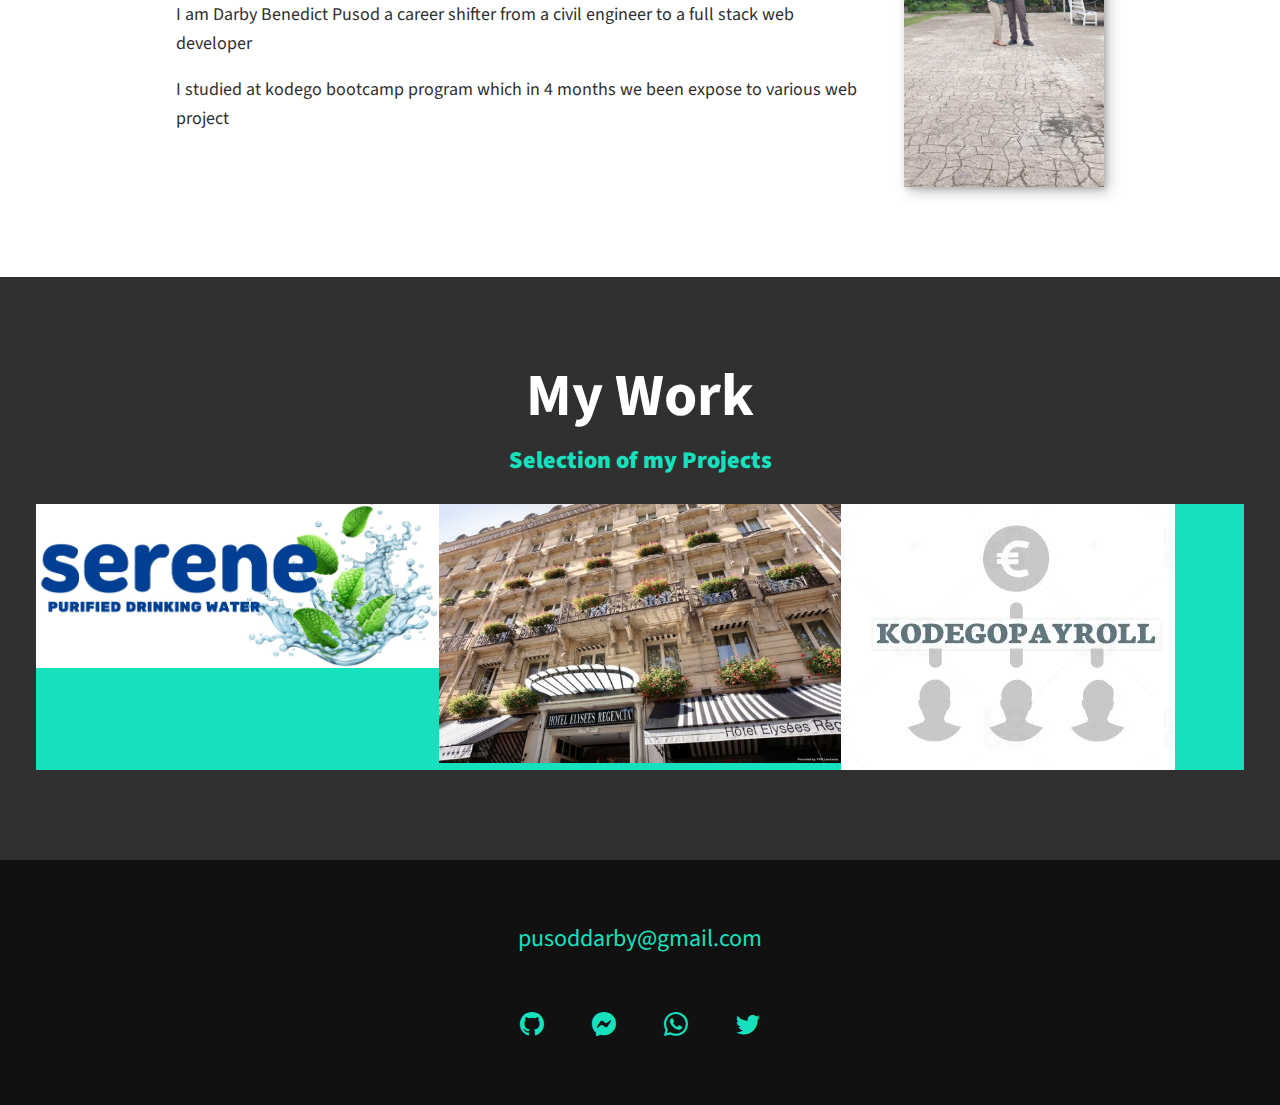
==== commit 75b89b70: "modified:   index.html 	modified:   portfolio-item.html" ====
--- a/index.html
+++ b/index.html
@@ -111,10 +111,7 @@
                 <img src="img/logo.JPG" alt="#" class="portfolio__img">
             </a>
 
-            <!----Portfolio item 04-->
-            <a href="portfolio-item.html" class="portfolio__item">
-                <img src="img/nature.jpeg" alt="#" class="portfolio__img">
-            </a>
+            
             </div>
     </section>
 
@@ -124,7 +121,7 @@
         <a href="pusoddarby@gmail.com" class="footer__link">pusoddarby@gmail.com</a>
         <ul class="social-list">
             <li class="social-list__item"><a href="https://github.com/darvz1982" class="social-list__link"><i class="bi bi-github"></i></a></li>
-            <li class="social-list__item fb-customerchat" id="fb-customer-chat"><a href="#" class="social-list__link" ><i class="bi bi-messenger"></i></a></li>
+            <li class="social-list__item " ><a href="#" class="social-list__link" ><i class="bi bi-messenger"></i></a></li>
             <li class="social-list__item"><a href="#" class="social-list__link"><i class="bi bi-whatsapp"></i></i></a></li>
             <li class="social-list__item"><a href="#" class="social-list__link"><i class="bi bi-twitter"></i></a></li>
             
